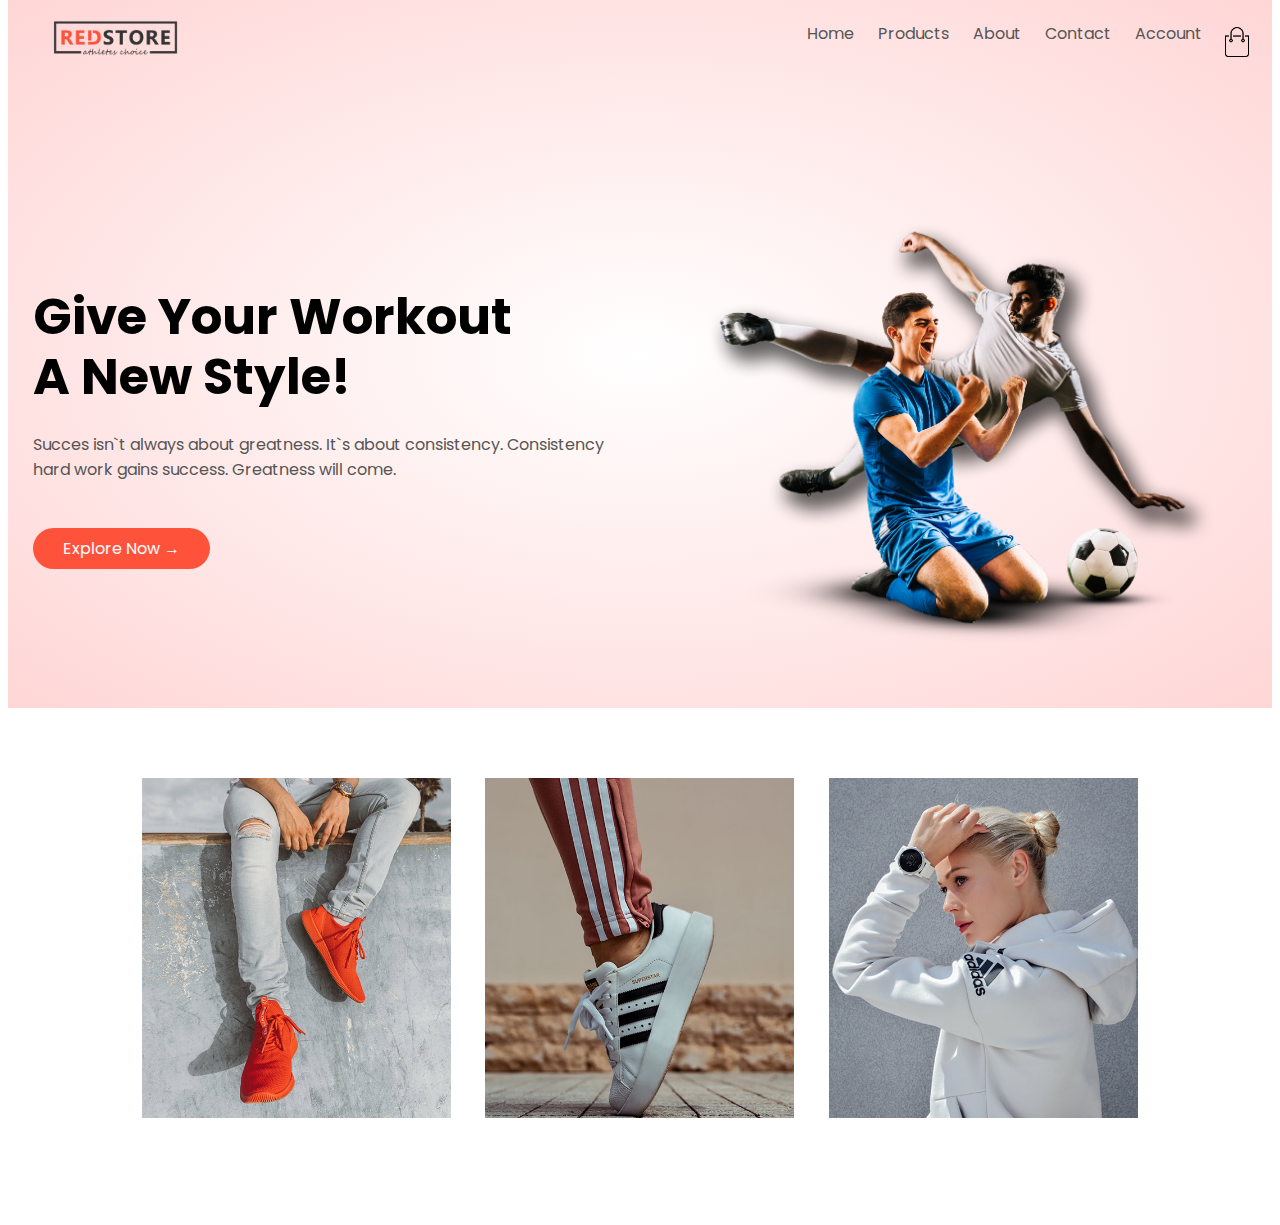
==== index.html @ fbb65ec2 "3" ====
<!DOCTYPE html>
<html lang="en">

<head>
	<meta charset="UTF-8">
	<meta http-equiv="X-UA-Compatible" content="IE=edge">
	<meta name="viewport" content="width=device-width, initial-scale=1.0">
	<title>RedStore | Ecommerce Website Design</title>

	<link rel="stylesheet" href="css/style.css">
	<link rel="stylesheet" href="https://fonts.googleapis.com/css2?family=Poppins:wght@300;400;500;600;700&display=swap">

</head>

<body>
	<div class="header">
		<div class="container">
			<div class="navbar">
				<div class="logo">
					<img src="images/logo.png" width="125px">
				</div>
				<nav>
					<ul>
						<li><a href="#">Home</a></li>
						<li><a href="#">Products</a></li>
						<li><a href="#">About</a></li>
						<li><a href="#">Contact</a></li>
						<li><a href="#">Account</a></li>
					</ul>
				</nav>
				<img src="images/cart.png" width="30px" height="30px">
			</div>
			<div class="row">
				<div class="col-2">
					<h1>Give Your Workout <br> A New Style!</h1>
					<p>Succes isn`t always about greatness. It`s about consistency. Consistency <br> hard work gains success.
						Greatness will come.</p>
					<a href="" class="btn">Explore Now &#8594;</a>
				</div>
				<div class="col-2">
					<img src="images/image1.png">
				</div>
			</div>
		</div>
	</div>

	<!-- --------featured categories---------- -->
	<div class="categories">
		<div class="small-container">
			<div class="row">
				<div class="col-3">
					<img src="images/category-1.jpg">
				</div>
				<div class="col-3">
					<img src="images/category-2.jpg">
				</div>
				<div class="col-3">
					<img src="images/category-3.jpg">
				</div>
			</div>
		</div>
		<div class="body durak"></div>
</body>

</html>
---- css/style.css ----
* {
	margin-top: 0;
	padding: 0;
	box-sizing: border-box;
}

body {
	font-family: "Poppins", sans-serif;
}

.header {
	background: radial-gradient(#fff, #ffd6d6);
}

.header .row {
	margin-top: 70px;
}

.container {
	max-width: 1300px;
	margin: auto;
	padding-left: 25px;
	/* padding-right: 25px; */
}

.navbar {
	display: flex;
	align-items: center;
	padding: 20px;
}

nav {
	flex: 1;
	text-align: right;
}

nav ul {
	display: inline-block;
	list-style-type: none;
}

nav ul li {
	display: inline-block;
	margin-right: 20px;
}

a {
	text-decoration: none;
	color: #555;
}
p {
	color: #555;
}

.row {
	display: flex;
	align-items: center;
	flex-wrap: wrap;
	justify-content: space-around;
}

.col-2 {
	flex-basis: 50%;
	min-width: 300px;
}

.col-2 img {
	max-width: 100%;
	padding: 50px;
}

.col-2 h1 {
	font-size: 50px;
	line-height: 60px;
	margin: 25px 0;
}

.btn {
	display: inline-block;
	background: #ff523b;
	color: #fff;
	padding: 8px 30px;
	margin: 30px 0;
	border-radius: 30px;
	transition: background 0.5s;
}

.btn:hover {
	background: #563434;
}

.small-container {
	max-width: 1080px;
	margin: auto;
	padding: 0 25px 0 25px;
}

.categories {
	margin: 70px 0;
}
.col-3 {
	flex-basis: 30%;
	min-width: 250px;
	margin-bottom: 30px;
}

.col-3 img {
	width: 100%;
}
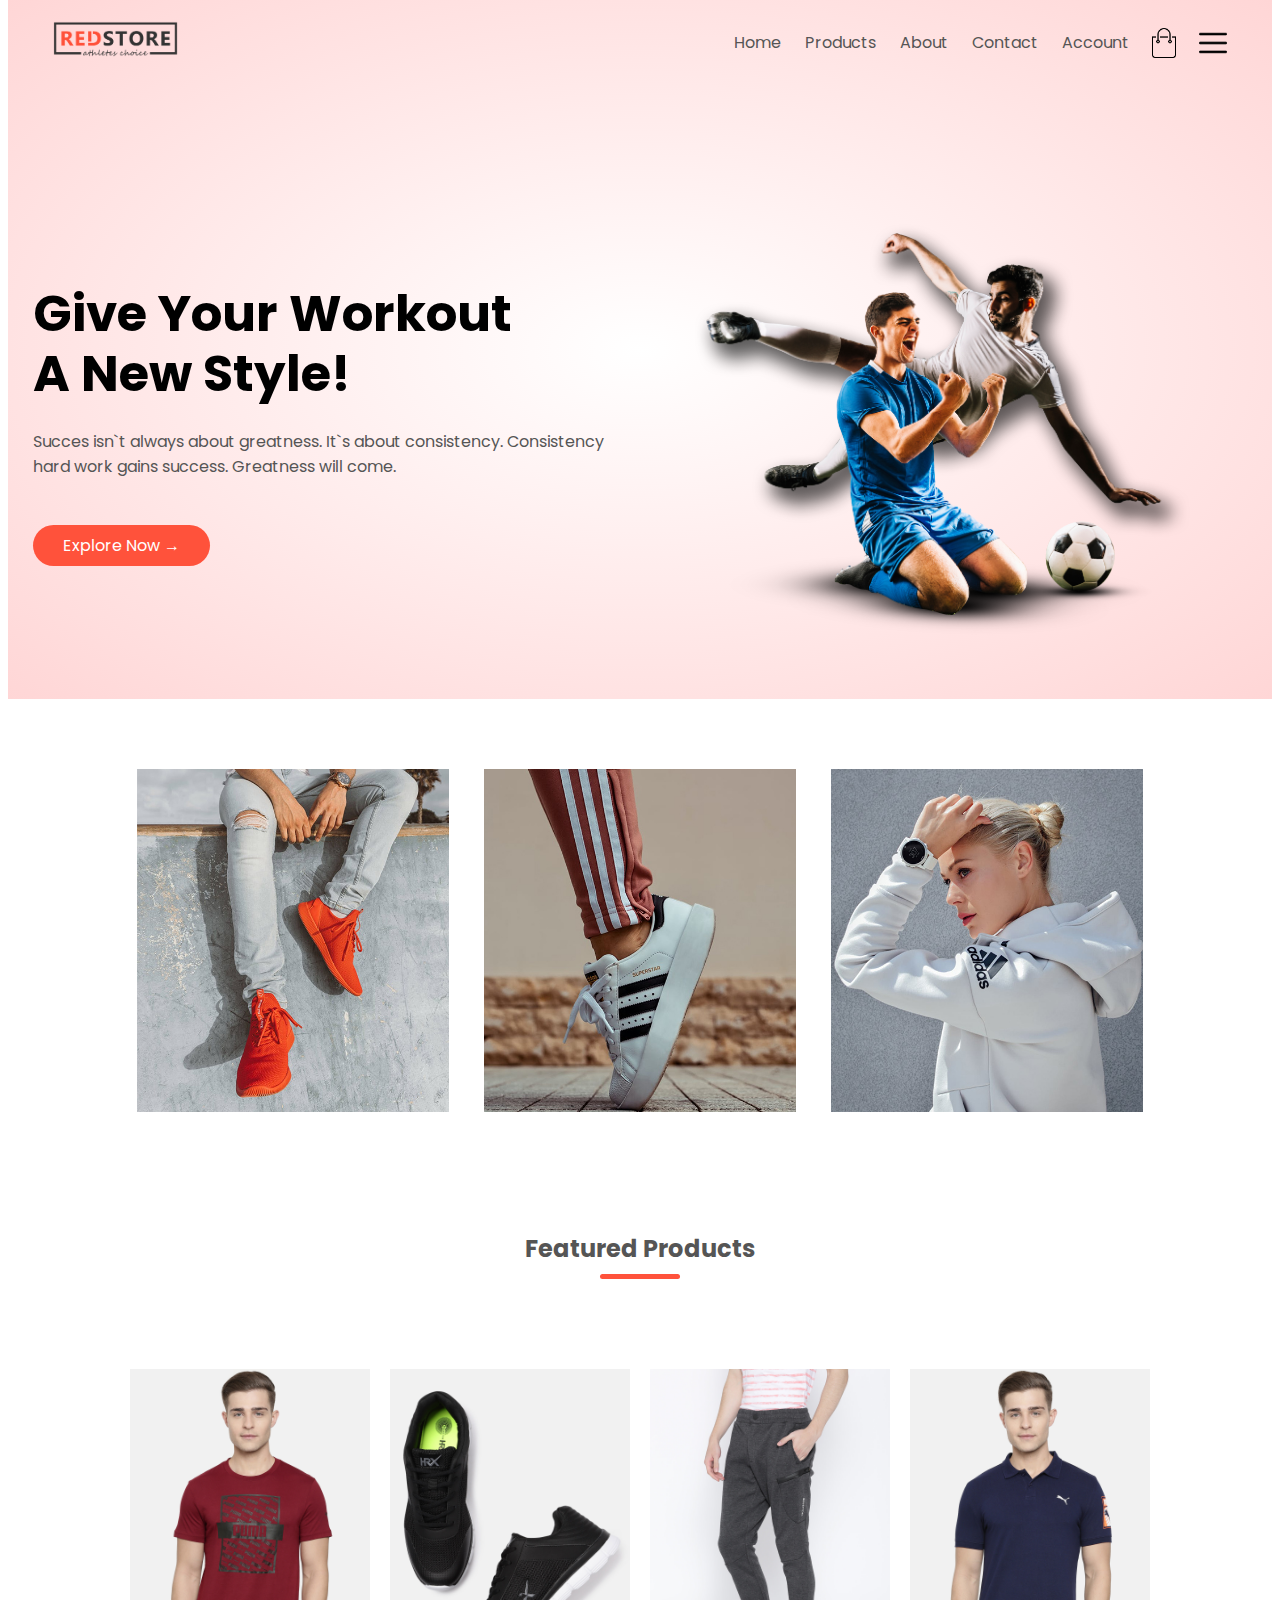
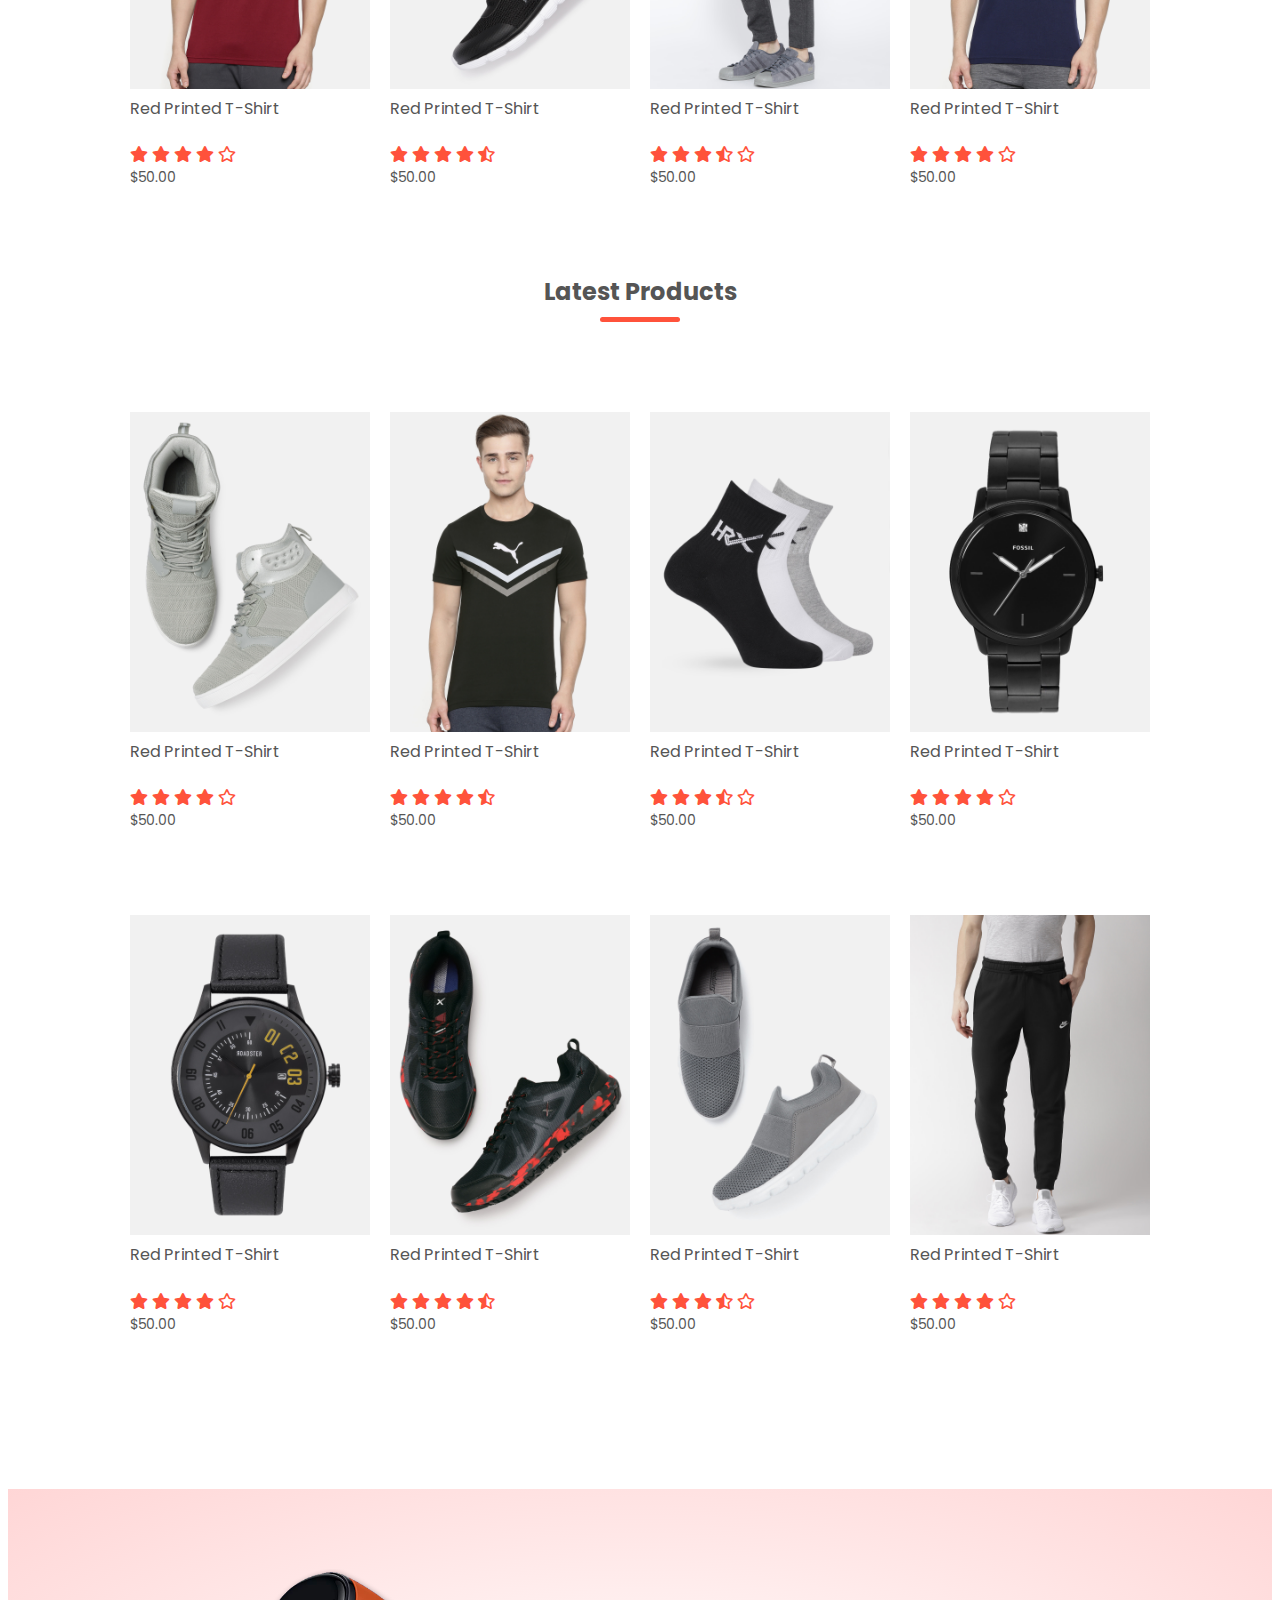
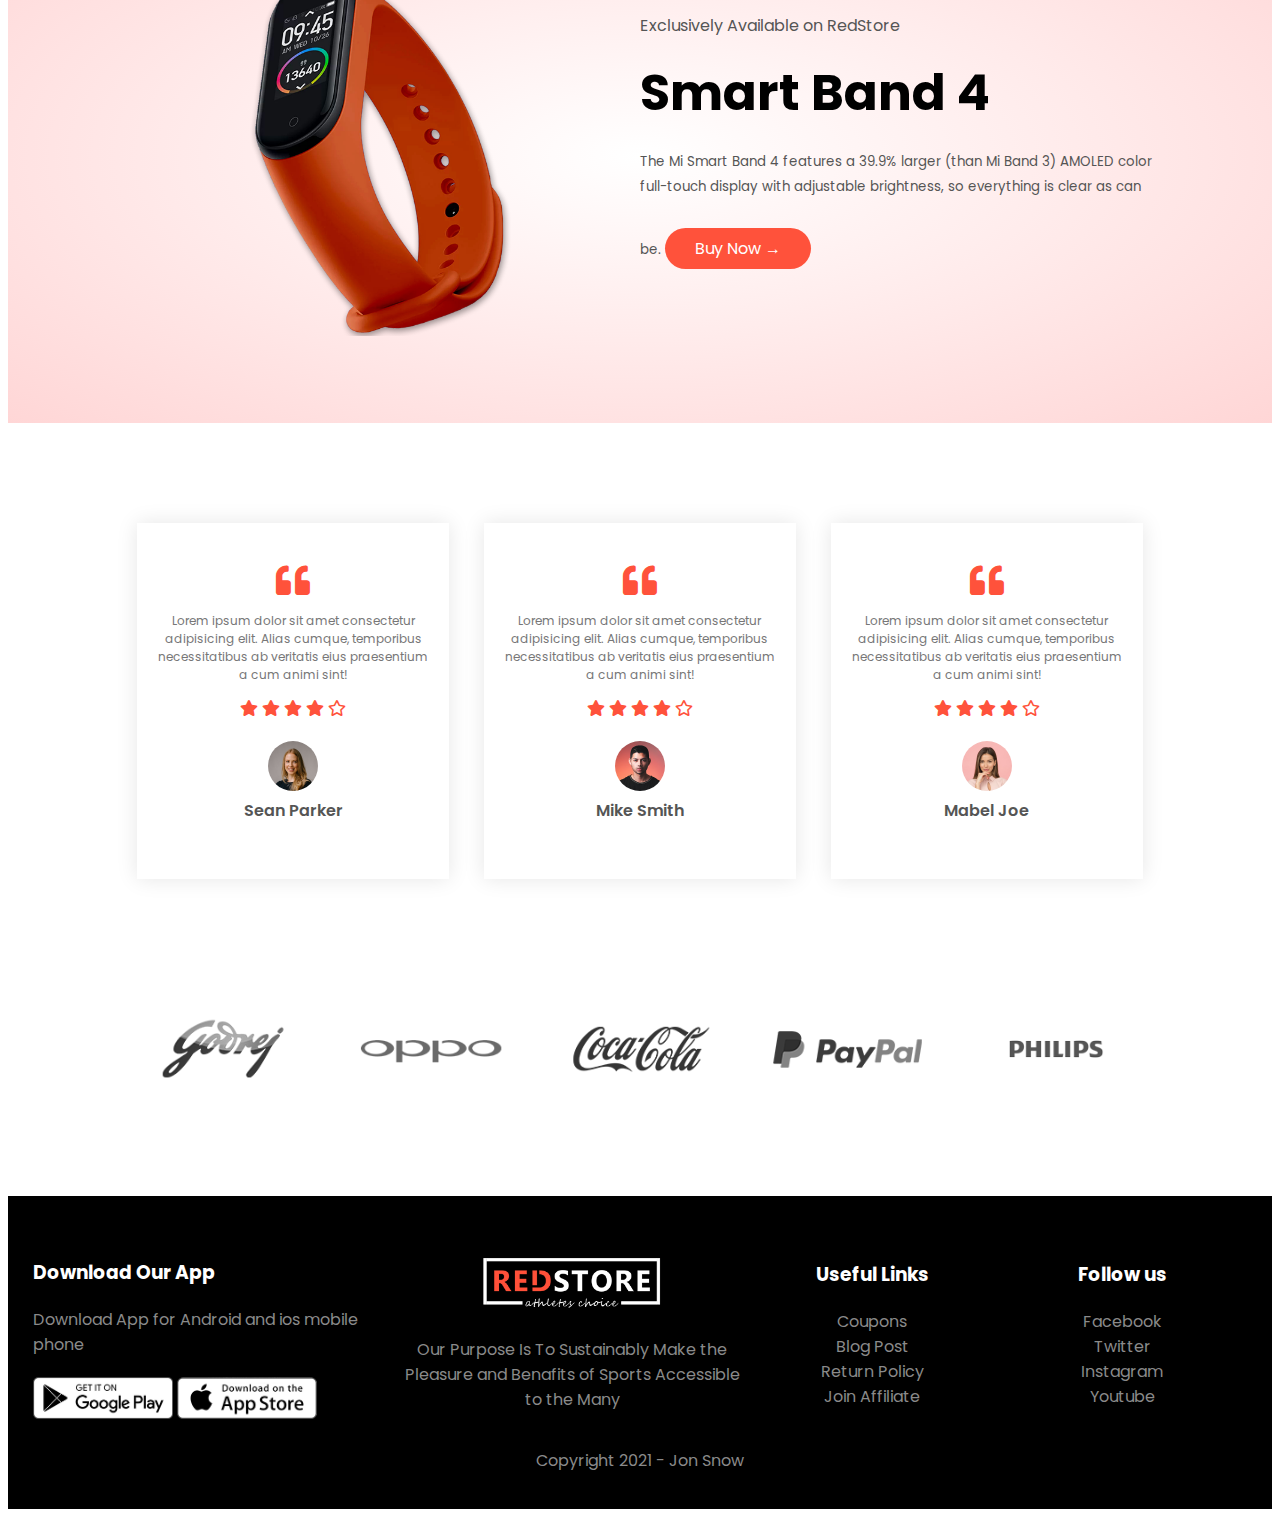
==== commit 2ac43fca: "10.09.2021 23:41" ====
--- a/index.html
+++ b/index.html
@@ -8,8 +8,9 @@
 	<title>RedStore | Ecommerce Website Design</title>
 
 	<link rel="stylesheet" href="css/style.css">
-	<link rel="stylesheet" href="https://fonts.googleapis.com/css2?family=Poppins:wght@300;400;500;600;700&display=swap">
-
+	<link href="https://fonts.googleapis.com/css2?family=Poppins:wght@300;400;500;600;700&display=swap" rel="stylesheet">
+	<link rel="stylesheet" type="text/css"
+		href="https://cdnjs.cloudflare.com/ajax/libs/font-awesome/5.15.4/css/all.min.css">
 </head>
 
 <body>
@@ -18,6 +19,7 @@
 			<div class="navbar">
 				<div class="logo">
 					<img src="images/logo.png" width="125px">
+
 				</div>
 				<nav>
 					<ul>
@@ -28,7 +30,8 @@
 						<li><a href="#">Account</a></li>
 					</ul>
 				</nav>
-				<img src="images/cart.png" width="30px" height="30px">
+				<img src="images/cart.png" class="cart-icon" width="30px" height="30px">
+				<img src="images/menu.png" class="menu-icon">
 			</div>
 			<div class="row">
 				<div class="col-2">
@@ -59,7 +62,320 @@
 				</div>
 			</div>
 		</div>
-		<div class="body durak"></div>
+	</div>
+
+
+	<!-- --------featured products---------- -->
+	<div class="small-container">
+		<h2 class="title">Featured Products</h2>
+		<div class="row">
+			<div class="col-4">
+				<img src="images/product-1.jpg" alt="">
+				<h4 ">Red Printed T-Shirt</h4>
+				<div class=" star">
+					<i class="fas fa-star"></i>
+					<i class="fas fa-star"></i>
+					<i class="fas fa-star"></i>
+					<i class="fas fa-star"></i>
+					<i class="far fa-star"></i>
+			</div>
+			<p>$50.00</p>
+		</div>
+
+		<div class="col-4">
+			<img src="images/product-2.jpg" alt="">
+			<h4>Red Printed T-Shirt</h4>
+			<div class="star">
+				<i class="fas fa-star"></i>
+				<i class="fas fa-star"></i>
+				<i class="fas fa-star"></i>
+				<i class="fas fa-star"></i>
+				<i class="fas fa-star-half-alt"></i>
+			</div>
+			<p>$50.00</p>
+		</div>
+		<div class="col-4">
+			<img src="images/product-3.jpg" alt="">
+			<h4 ">Red Printed T-Shirt</h4>
+				<div class=" star">
+				<i class="fas fa-star"></i>
+				<i class="fas fa-star"></i>
+				<i class="fas fa-star"></i>
+				<i class="fas fa-star-half-alt"></i>
+				<i class="far fa-star"></i>
+		</div>
+		<p>$50.00</p>
+	</div>
+	<div class="col-4">
+		<img src="images/product-4.jpg" alt="">
+		<h4>Red Printed T-Shirt</h4>
+		<div class="star">
+			<i class="fas fa-star"></i>
+			<i class="fas fa-star"></i>
+			<i class="fas fa-star"></i>
+			<i class="fas fa-star"></i>
+			<i class="far fa-star"></i>
+		</div>
+		<p>$50.00</p>
+	</div>
+
+	</div>
+	<h2 class="title"> Latest Products</h2>
+	<div class="row">
+		<div class="col-4">
+			<img src="images/product-5.jpg" alt="">
+			<h4 ">Red Printed T-Shirt</h4>
+				<div class=" star">
+				<i class="fas fa-star"></i>
+				<i class="fas fa-star"></i>
+				<i class="fas fa-star"></i>
+				<i class="fas fa-star"></i>
+				<i class="far fa-star"></i>
+		</div>
+		<p>$50.00</p>
+	</div>
+
+	<div class="col-4">
+		<img src="images/product-6.jpg" alt="">
+		<h4>Red Printed T-Shirt</h4>
+		<div class="star">
+			<i class="fas fa-star"></i>
+			<i class="fas fa-star"></i>
+			<i class="fas fa-star"></i>
+			<i class="fas fa-star"></i>
+			<i class="fas fa-star-half-alt"></i>
+		</div>
+		<p>$50.00</p>
+	</div>
+	<div class="col-4">
+		<img src="images/product-7.jpg" alt="">
+		<h4 ">Red Printed T-Shirt</h4>
+				<div class=" star">
+			<i class="fas fa-star"></i>
+			<i class="fas fa-star"></i>
+			<i class="fas fa-star"></i>
+			<i class="fas fa-star-half-alt"></i>
+			<i class="far fa-star"></i>
+	</div>
+	<p>$50.00</p>
+	</div>
+	<div class="col-4">
+		<img src="images/product-8.jpg" alt="">
+		<h4>Red Printed T-Shirt</h4>
+		<div class="star">
+			<i class="fas fa-star"></i>
+			<i class="fas fa-star"></i>
+			<i class="fas fa-star"></i>
+			<i class="fas fa-star"></i>
+			<i class="far fa-star"></i>
+		</div>
+		<p>$50.00</p>
+	</div>
+
+	</div>
+	<div class="row">
+		<div class="col-4">
+			<img src="images/product-9.jpg" alt="">
+			<h4 ">Red Printed T-Shirt</h4>
+				<div class=" star">
+				<i class="fas fa-star"></i>
+				<i class="fas fa-star"></i>
+				<i class="fas fa-star"></i>
+				<i class="fas fa-star"></i>
+				<i class="far fa-star"></i>
+		</div>
+		<p>$50.00</p>
+	</div>
+
+	<div class="col-4">
+		<img src="images/product-10.jpg" alt="">
+		<h4>Red Printed T-Shirt</h4>
+		<div class="star">
+			<i class="fas fa-star"></i>
+			<i class="fas fa-star"></i>
+			<i class="fas fa-star"></i>
+			<i class="fas fa-star"></i>
+			<i class="fas fa-star-half-alt"></i>
+		</div>
+		<p>$50.00</p>
+	</div>
+	<div class="col-4">
+		<img src="images/product-11.jpg" alt="">
+		<h4 ">Red Printed T-Shirt</h4>
+				<div class=" star">
+			<i class="fas fa-star"></i>
+			<i class="fas fa-star"></i>
+			<i class="fas fa-star"></i>
+			<i class="fas fa-star-half-alt"></i>
+			<i class="far fa-star"></i>
+	</div>
+	<p>$50.00</p>
+	</div>
+	<div class="col-4">
+		<img src="images/product-12.jpg" alt="">
+		<h4>Red Printed T-Shirt</h4>
+		<div class="star">
+			<i class="fas fa-star"></i>
+			<i class="fas fa-star"></i>
+			<i class="fas fa-star"></i>
+			<i class="fas fa-star"></i>
+			<i class="far fa-star"></i>
+		</div>
+		<p>$50.00</p>
+	</div>
+
+	</div>
+
+	</div>
+
+	<!-------------offer----------->
+
+
+	<div class="offer">
+		<div class="small-container">
+			<div class="row">
+				<div class="col-2">
+					<img src="images/exclusive.png" class="offer-img">
+				</div>
+				<div class="col-2">
+					<p>Exclusively Available on RedStore</p>
+					<h1>Smart Band 4</h1>
+					<small>The Mi Smart Band 4 features a 39.9% larger (than Mi Band 3) AMOLED color full-touch display with
+						adjustable brightness, so everything is clear as can be.</small>
+					<a href="" class="btn"> Buy Now &#8594;</a>
+
+				</div>
+			</div>
+		</div>
+	</div>
+
+
+	<!-- -----------testimonial------------- -->
+	<div class="testimonial">
+		<div class="small-container">
+			<div class="row">
+				<div class="col-3">
+					<i class="fas fa-quote-left"></i>
+					<p>Lorem ipsum dolor sit amet consectetur adipisicing elit. Alias cumque, temporibus necessitatibus ab
+						veritatis eius praesentium a cum animi sint!</p>
+					<div class=" star">
+						<i class="fas fa-star"></i>
+						<i class="fas fa-star"></i>
+						<i class="fas fa-star"></i>
+						<i class="fas fa-star"></i>
+						<i class="far fa-star"></i>
+					</div>
+					<img src="images/user-1.png" alt="">
+					<h3>Sean Parker</h3>
+				</div>
+
+				<div class="col-3">
+					<i class="fas fa-quote-left"></i>
+					<p>Lorem ipsum dolor sit amet consectetur adipisicing elit. Alias cumque, temporibus necessitatibus ab
+						veritatis eius praesentium a cum animi sint!</p>
+					<div class=" star">
+						<i class="fas fa-star"></i>
+						<i class="fas fa-star"></i>
+						<i class="fas fa-star"></i>
+						<i class="fas fa-star"></i>
+						<i class="far fa-star"></i>
+					</div>
+					<img src="images/user-2.png" alt="">
+					<h3>Mike Smith</h3>
+				</div>
+
+				<div class="col-3">
+					<i class="fas fa-quote-left"></i>
+					<p>Lorem ipsum dolor sit amet consectetur adipisicing elit. Alias cumque, temporibus necessitatibus ab
+						veritatis eius praesentium a cum animi sint!</p>
+					<div class=" star">
+						<i class="fas fa-star"></i>
+						<i class="fas fa-star"></i>
+						<i class="fas fa-star"></i>
+						<i class="fas fa-star"></i>
+						<i class="far fa-star"></i>
+					</div>
+					<img src="images/user-3.png" alt="">
+					<h3>Mabel Joe</h3>
+				</div>
+			</div>
+		</div>
+	</div>
+
+	<!-- -------------- brands ---------------- -->
+
+	<div class="brands">
+		<div class="small-container">
+			<div class="row">
+				<div class="col-5">
+					<img src="images/logo-godrej.png">
+				</div>
+
+				<div class="col-5">
+					<img src="images/logo-oppo.png">
+				</div>
+
+				<div class="col-5">
+					<img src="images/logo-coca-cola.png">
+				</div>
+
+				<div class="col-5">
+					<img src="images/logo-paypal.png">
+				</div>
+
+				<div class="col-5">
+					<img src="images/logo-philips.png">
+				</div>
+			</div>
+		</div>
+	</div>
+
+
+
+	<!-- ---------footer---------- -->
+
+
+	<div class="footer">
+		<div class="container">
+			<div class="row">
+				<div class="footer-col-1">
+					<h3>Download Our App</h3>
+
+					<p>Download App for Android and ios mobile phone</p>
+					<div class="app-logo">
+						<img src="images/play-store.png">
+						<img src="images/app-store.png">
+					</div>
+				</div>
+
+				<div class="footer-col-2">
+					<img src="images/logo-white.png" alt="">
+					<p>Our Purpose Is To Sustainably Make the Pleasure and Benafits of Sports Accessible to the Many</p>
+				</div>
+
+				<div class="footer-col-3">
+					<h3>Useful Links</h3>
+					<ul>
+						<li>Coupons</li>
+						<li>Blog Post</li>
+						<li>Return Policy</li>
+						<li>Join Affiliate</li>
+					</ul>
+				</div>
+
+				<div class="footer-col-4">
+					<h3>Follow us</h3>
+					<ul>
+						<li>Facebook</li>
+						<li>Twitter</li>
+						<li>Instagram</li>
+						<li>Youtube</li>
+				</div>
+
+				<p class="copyright">Copyright 2021 - Jon Snow</p>
+
+			</div>
+		</div>
 </body>
 
 </html>--- a/css/style.css
+++ b/css/style.css
@@ -20,7 +20,7 @@
 	max-width: 1300px;
 	margin: auto;
 	padding-left: 25px;
-	/* padding-right: 25px; */
+	padding-right: 25px;
 }
 
 .navbar {
@@ -36,6 +36,7 @@
 
 nav ul {
 	display: inline-block;
+	margin: 10px 0;
 	list-style-type: none;
 }
 
@@ -92,7 +93,7 @@
 .small-container {
 	max-width: 1080px;
 	margin: auto;
-	padding: 0 25px 0 25px;
+	padding: 0 20px 0 20px;
 }
 
 .categories {
@@ -107,3 +108,196 @@
 .col-3 img {
 	width: 100%;
 }
+
+.col-4 {
+	flex-basis: 25%;
+	padding: 10px;
+	min-width: 200px;
+	margin: 0 0 50px 0;
+	transition: transform 0.5s;
+}
+.col-4 img {
+	width: 100%;
+}
+
+.title {
+	text-align: center;
+	margin: 0 auto 80px;
+	position: relative;
+	line-height: 60px;
+	color: #555;
+}
+
+.title::after {
+	content: "";
+	background: #ff523b;
+	width: 80px;
+	height: 5px;
+	border-radius: 5px;
+	position: absolute;
+	bottom: 0;
+	left: 50%;
+	transform: translateX(-50%);
+}
+
+h4 {
+	color: #555;
+	font-weight: normal;
+}
+.col-4 p {
+	font-size: 14px;
+}
+
+.star {
+	color: #ff523b;
+}
+
+.col-4:hover {
+	transform: translateY(-5px);
+}
+
+.offer {
+	background: radial-gradient(#fff, #ffd6d6);
+	margin: 80px 0 0 0;
+	padding: 30px 0;
+}
+.col-2 .offer-img {
+	padding: 50px;
+}
+
+small {
+	color: #555;
+}
+
+/* -----------testimonial---------- */
+
+.testimonial {
+	padding: 100px 0 0 0;
+}
+
+.testimonial .col-3 {
+	text-align: center;
+	padding: 40px 20px;
+	box-shadow: 0 0 20px 0px rgba(0, 0, 0, 0.1);
+	cursor: pointer;
+	transition: transform 0.5s;
+}
+
+.testimonial .col-3 img {
+	width: 50px;
+	margin: 20px 0 0 0;
+	border-radius: 50%;
+}
+
+.testimonial .col-3:hover {
+	transform: translateY(-10px);
+}
+
+.testimonial .fas.fa-quote-left {
+	font-size: 34px;
+	color: #ff523b;
+}
+
+.col-3 p {
+	font-size: 12px;
+	margin: 12px 0;
+	color: #777;
+}
+
+.testimonial .col-3 h3 {
+	font-weight: 600;
+	color: #555;
+	font-size: 16px;
+}
+
+/* ---------------brands---------- */
+
+.brands {
+	margin: 100px auto;
+}
+
+.col-5 {
+	width: 160px;
+}
+
+.col-5 img {
+	width: 100%;
+	cursor: pointer;
+	filter: grayscale(100%);
+}
+
+.col-5 img:hover {
+	filter: grayscale(0);
+}
+
+/* ---------footer-------- */
+
+.footer {
+	display: flex;
+	flex-direction: column;
+	background: #000;
+	color: #8a8a8a;
+	font-style: 14px;
+	padding: 60px 0 20px;
+}
+
+.footer p {
+	color: #8a8a8a;
+}
+
+.footer h3 {
+	color: #fff;
+	margin: 0 0 20px 0;
+}
+
+.footer-col-1,
+.footer-col-2,
+.footer-col-3,
+.footer-col-4 {
+	min-width: 250px;
+	margin: 0 0 20px 0;
+}
+
+.footer-col-1 {
+	flex-basis: 30%;
+}
+
+.footer-col-2 {
+	flex: 1;
+	text-align: center;
+}
+.footer-col-2 img {
+	width: 180px;
+	margin: 0 0 20px 0;
+}
+
+.footer-col-3,
+.footer-col-4 {
+	flex-basis: 12%;
+	text-align: center;
+}
+
+ul {
+	list-style-type: none;
+}
+
+.app-logo {
+	margin: 20px 0 0 0;
+}
+
+.app-logo img {
+	width: 140px;
+}
+
+.copyright {
+	text-align: center;
+}
+
+.cart-icon {
+	margin: ;
+}
+
+.menu-icon {
+	width: 28px;
+	margin: 0 0 0 20px;
+}
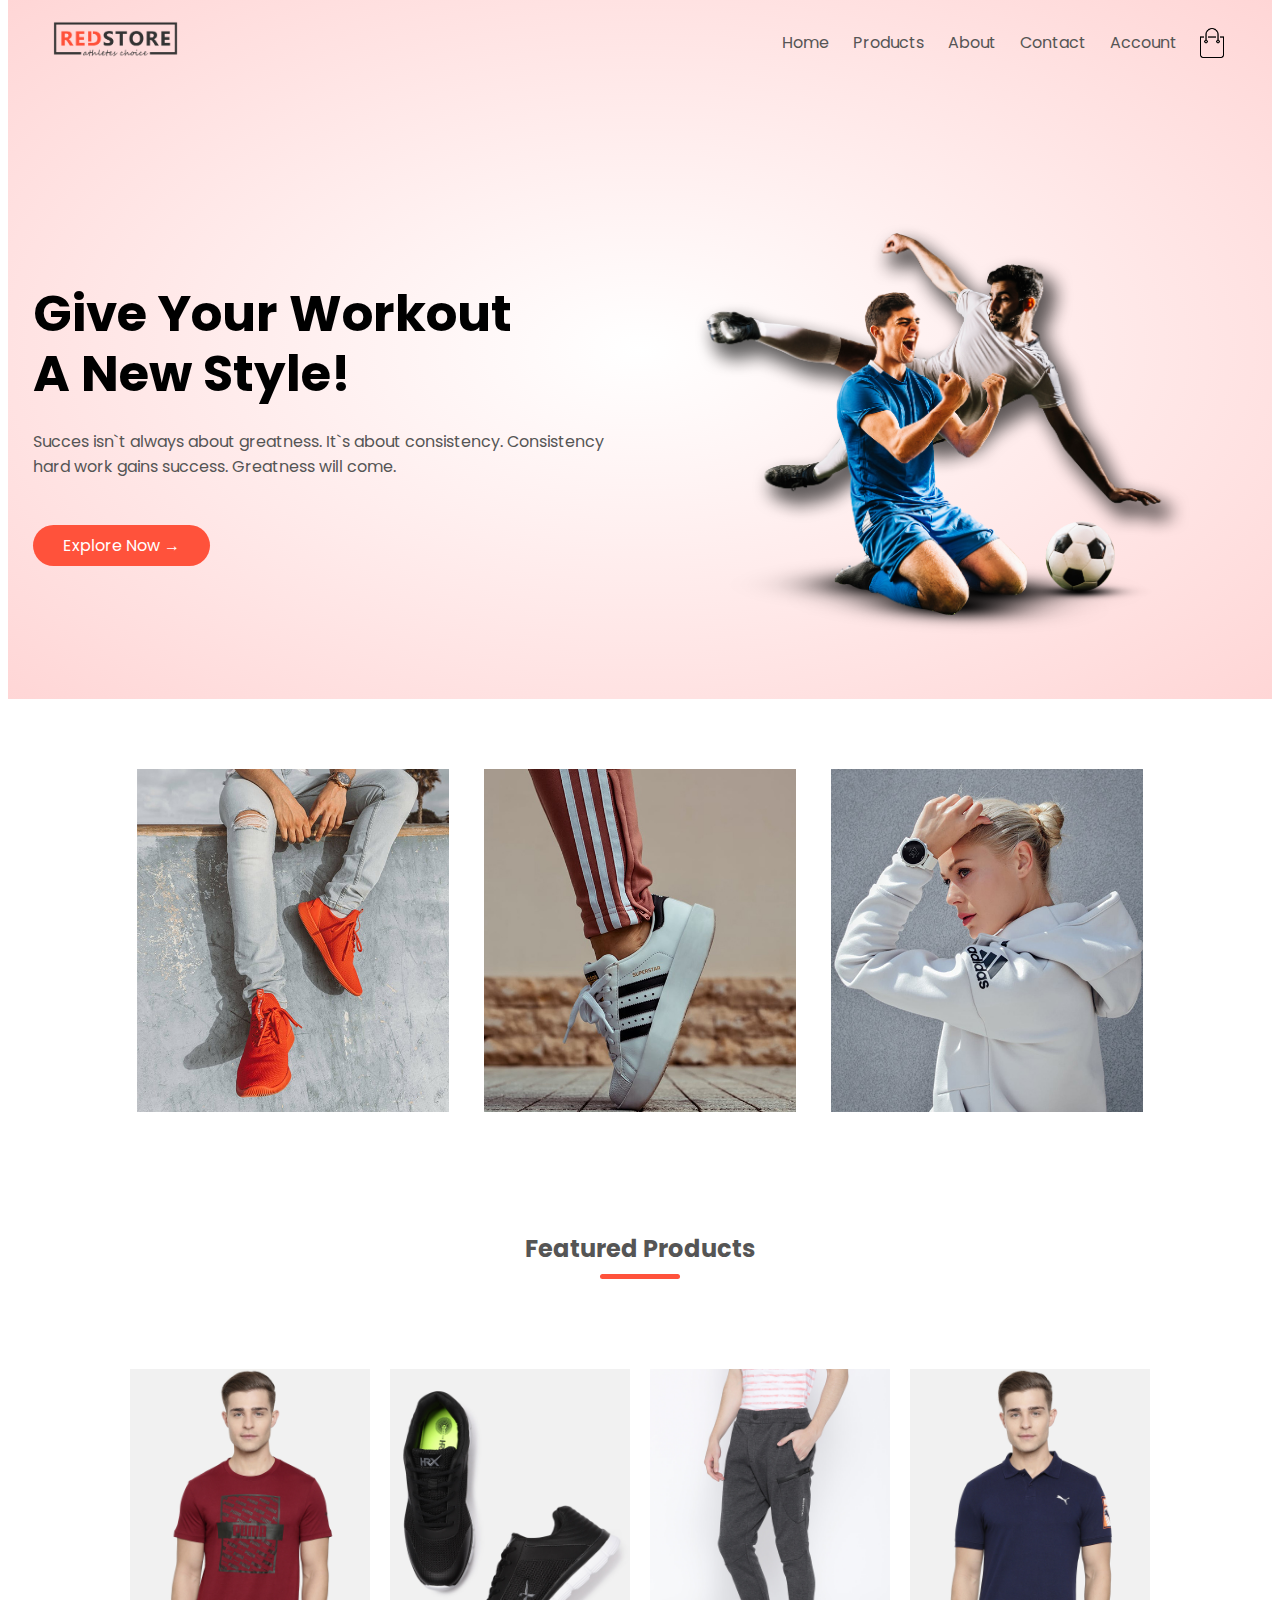
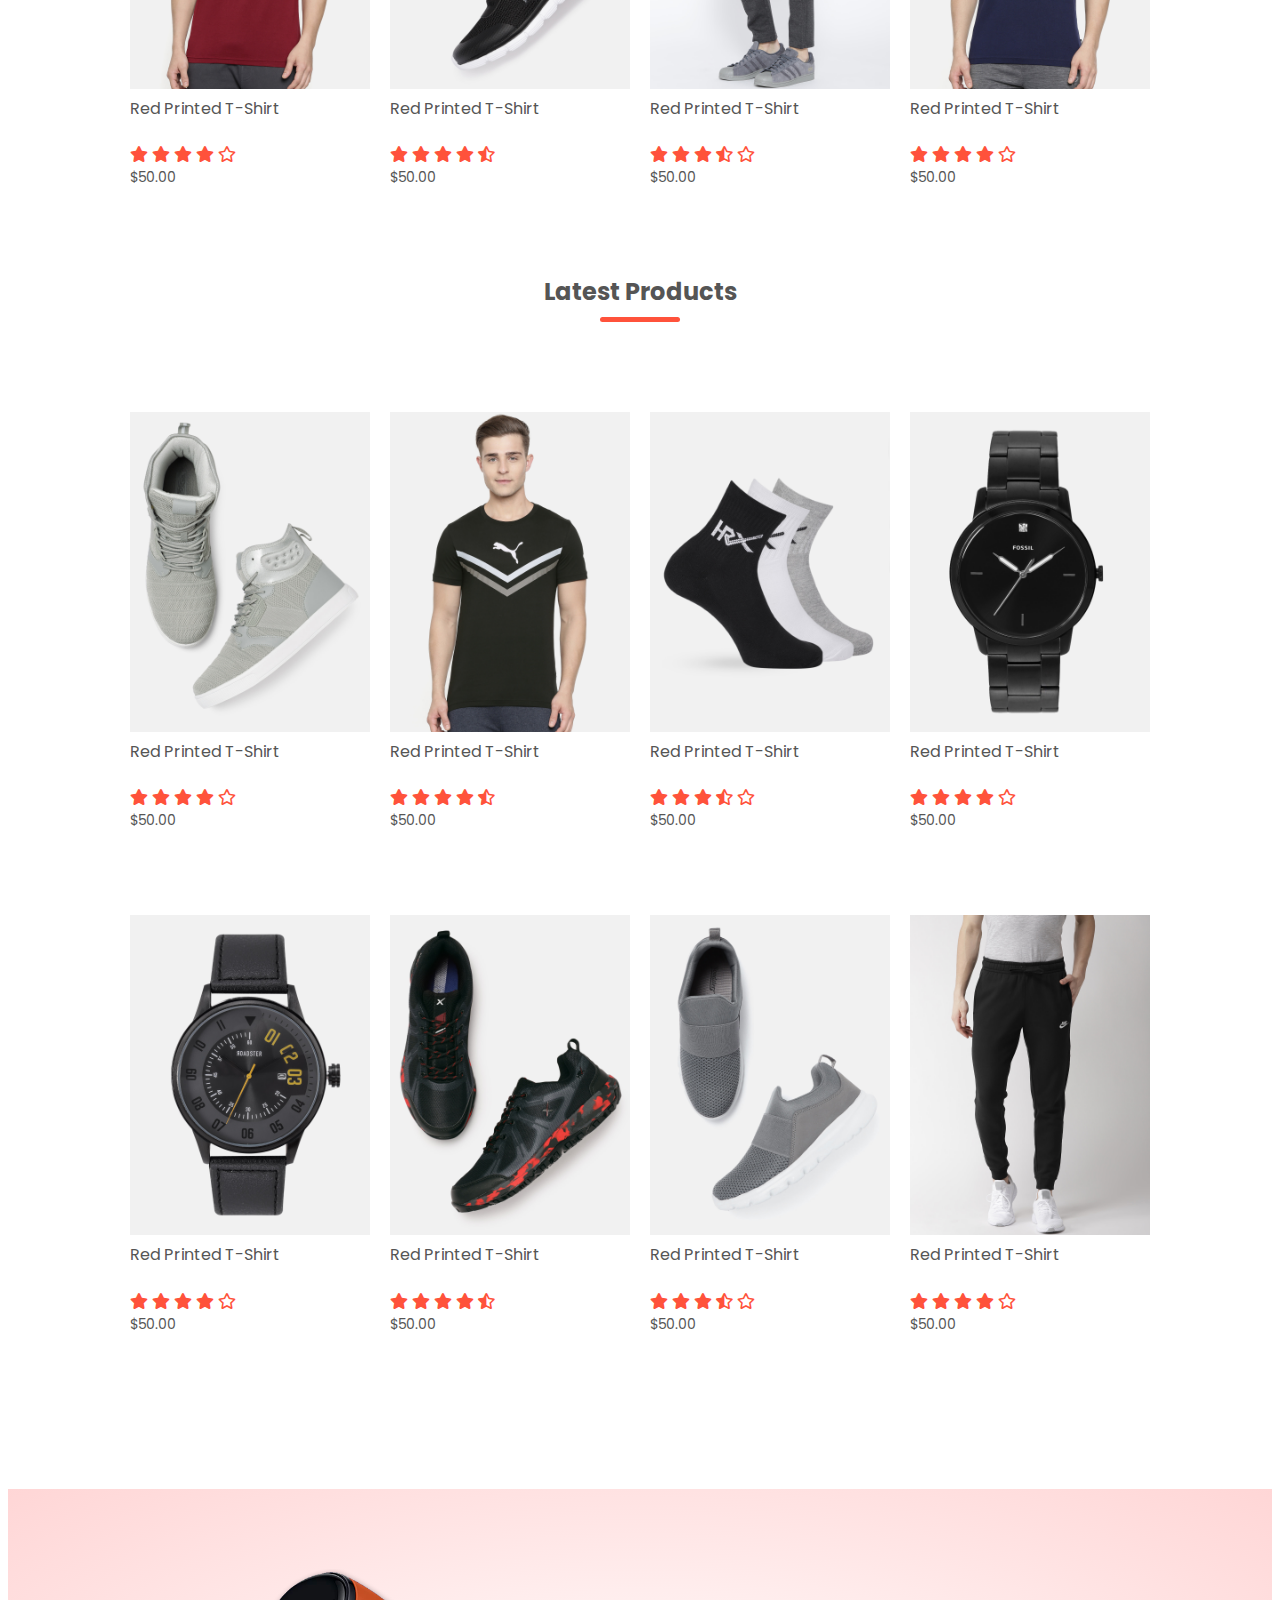
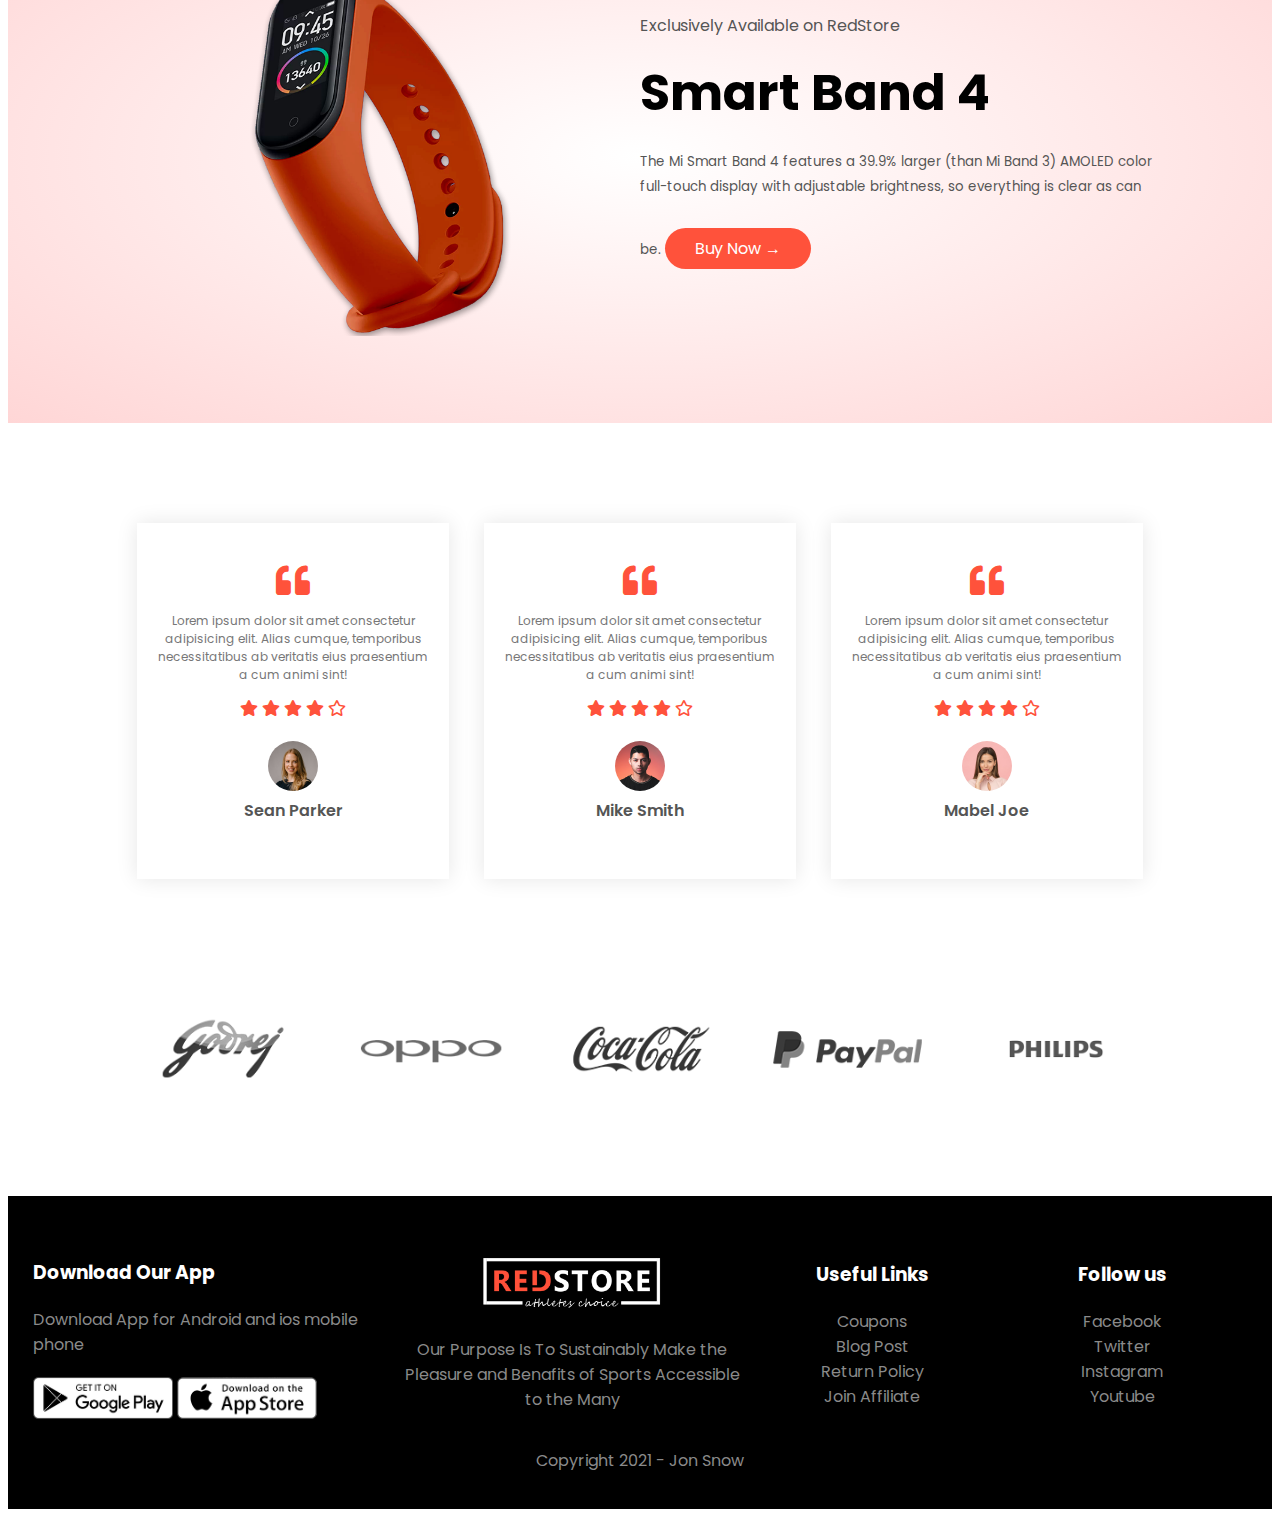
==== commit eaa7312a: "28.09.21_12:17" ====
--- a/index.html
+++ b/index.html
@@ -22,7 +22,7 @@
 
 				</div>
 				<nav>
-					<ul>
+					<ul id="MenuItems">
 						<li><a href="#">Home</a></li>
 						<li><a href="#">Products</a></li>
 						<li><a href="#">About</a></li>
@@ -31,7 +31,7 @@
 					</ul>
 				</nav>
 				<img src="images/cart.png" class="cart-icon" width="30px" height="30px">
-				<img src="images/menu.png" class="menu-icon">
+				<img src="images/menu.png" class="menu-icon" onclick="menutoggle()">
 			</div>
 			<div class="row">
 				<div class="col-2">
@@ -376,6 +376,25 @@
 
 			</div>
 		</div>
+
+
+
+		<script>
+
+			var MenuItems = document.getElementById('MenuItems');
+
+			MenuItems.style.maxHeight = "0px";
+			function menutoggle() {
+				if (MenuItems.style.maxHeight == "0px") {
+					MenuItems.style.maxHeight = "200px";
+				};
+	else {
+					MenuItems.style.maxHeight = "0px";
+				};
+			};
+
+		</script>
 </body>
 
+
 </html>--- a/css/style.css
+++ b/css/style.css
@@ -43,6 +43,10 @@
 nav ul li {
 	display: inline-block;
 	margin-right: 20px;
+}
+
+nav ul li a:hover {
+	color: #ff523b;
 }
 
 a {
@@ -293,11 +297,34 @@
 	text-align: center;
 }
 
-.cart-icon {
+/* .cart-icon {
 	margin: ;
-}
+} */
 
 .menu-icon {
 	width: 28px;
 	margin: 0 0 0 20px;
-}
+	display: none;
+}
+
+/* ---------------media query for menu----- */
+
+@media only screen and (max-width: 800px) {
+	nav ul {
+		position: absolute;
+		top: 70px;
+		left: 0;
+		background: #333;
+		width: 100%;
+	}
+	nav ul li {
+		display: block;
+		margin: 10px 50px 10px 0;
+	}
+	nav ul li a {
+		color: #fff;
+	}
+	.menu-icon {
+		display: block;
+	}
+}
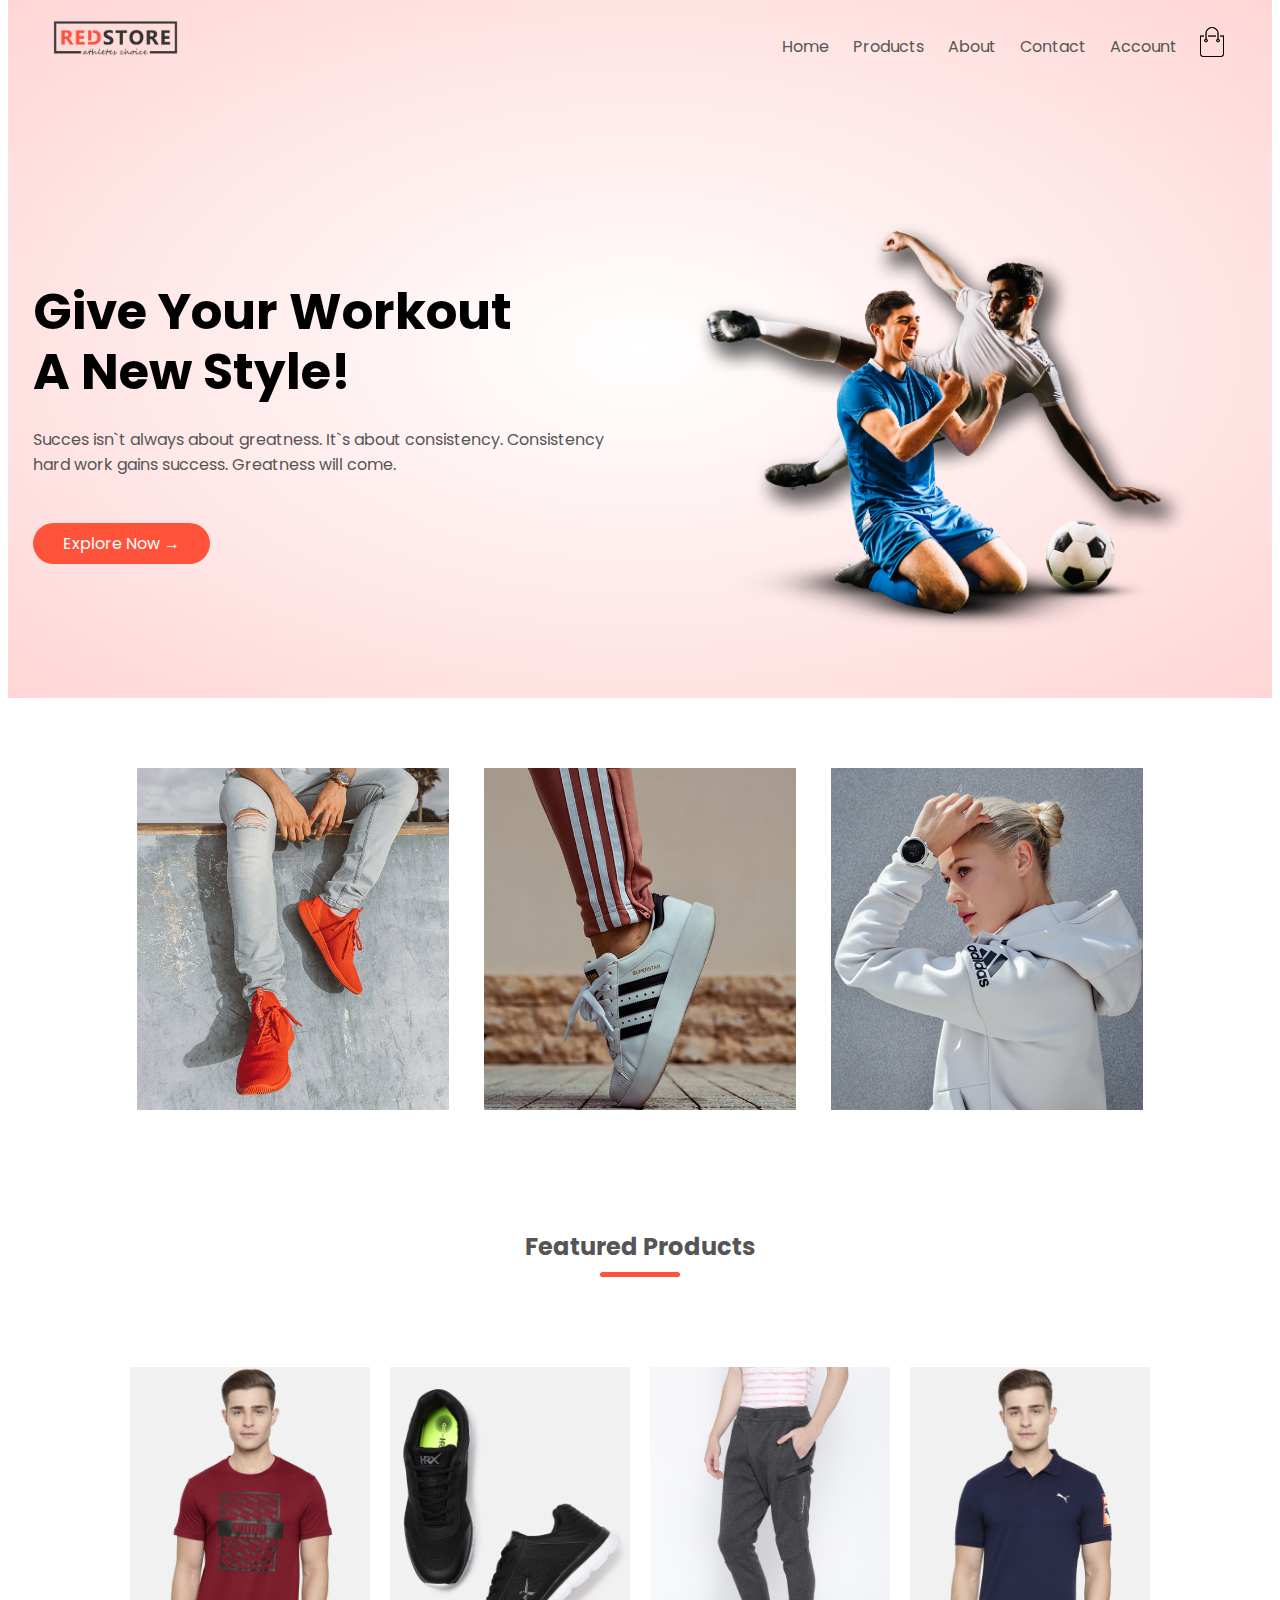
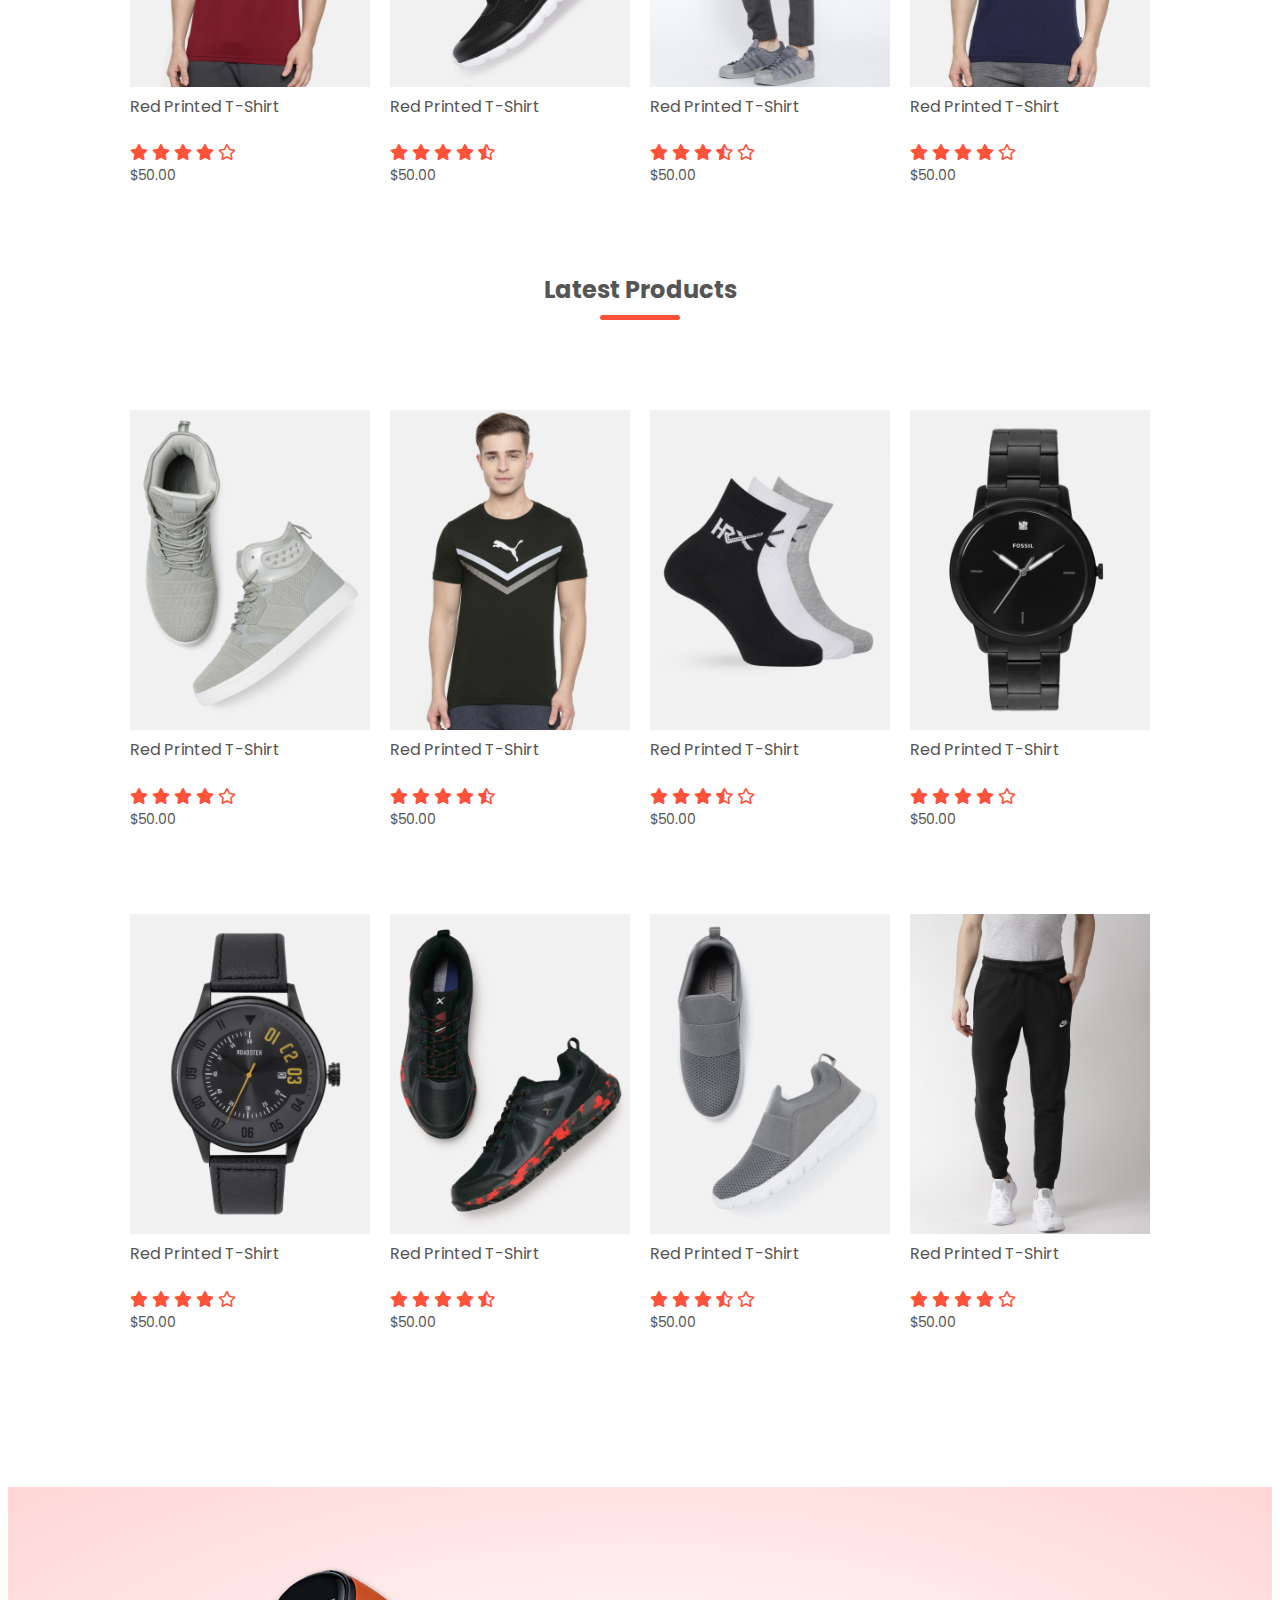
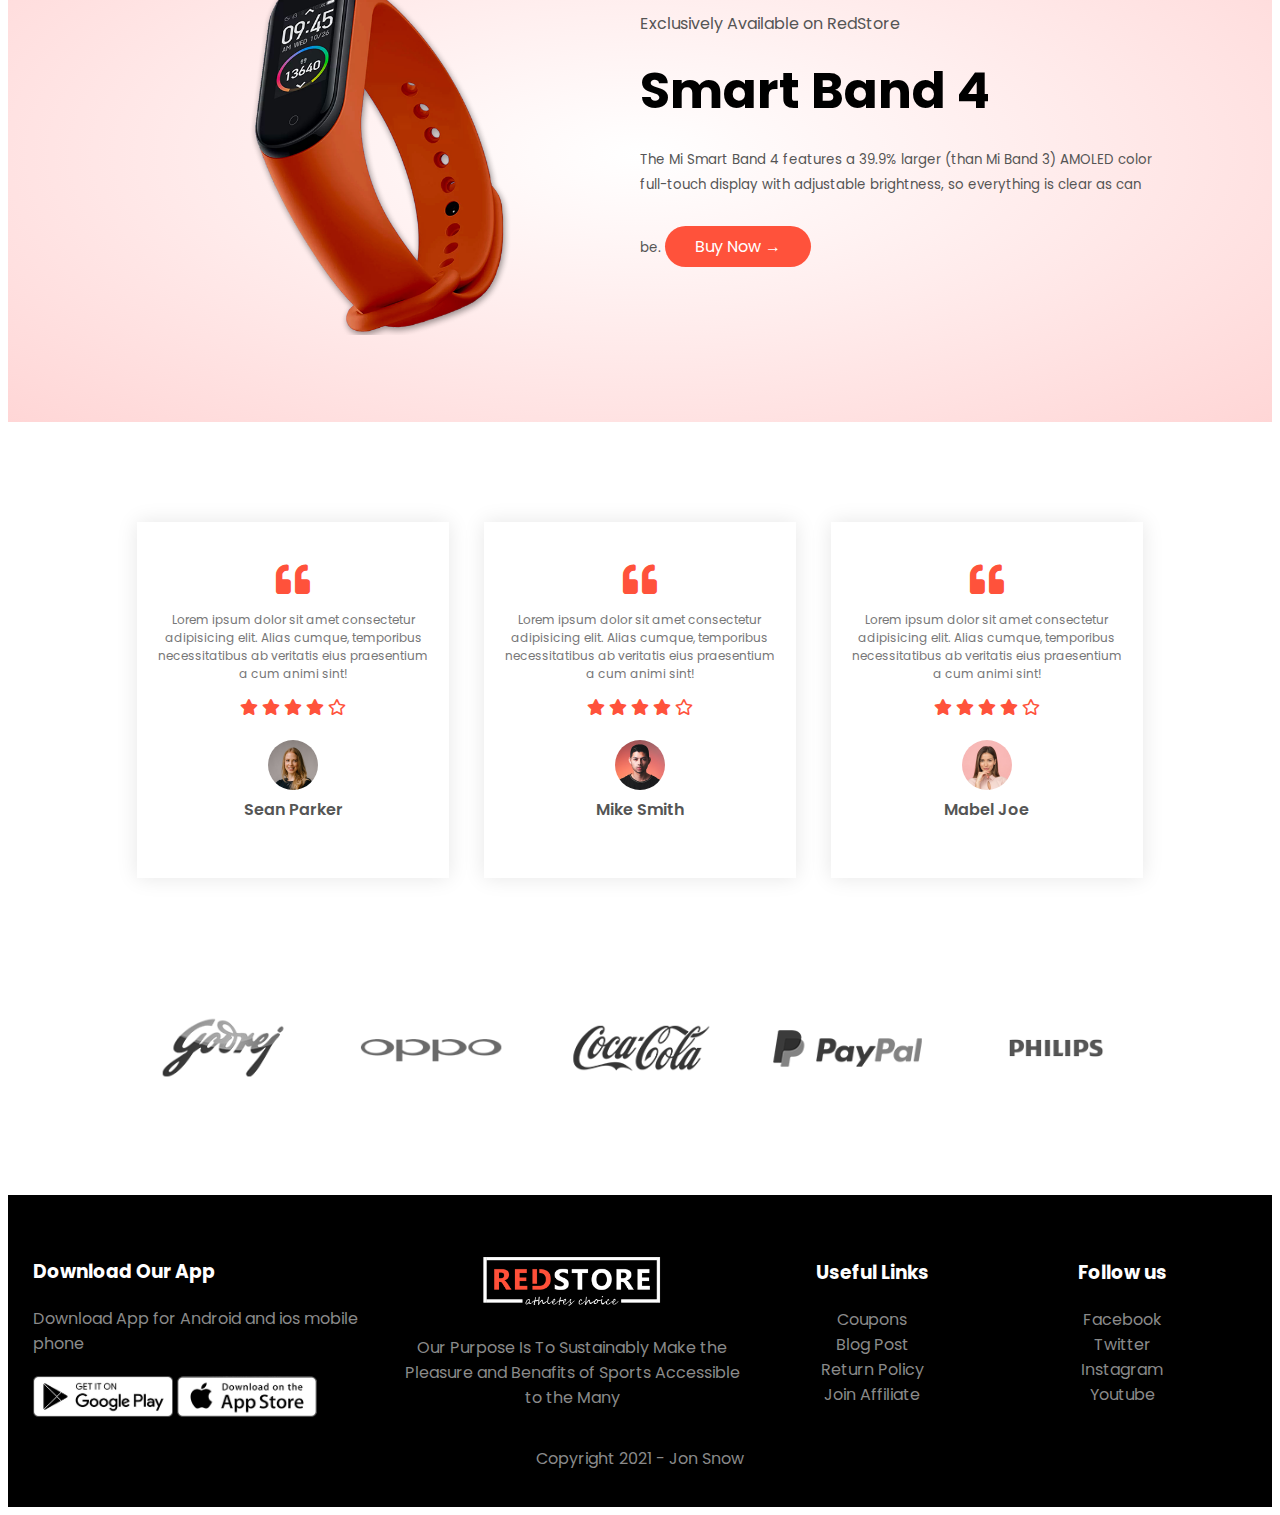
==== commit 43c6a815: "30.09.2021" ====
--- a/index.html
+++ b/index.html
@@ -14,6 +14,8 @@
 </head>
 
 <body>
+	<!-- -----------------header---------------- -->
+
 	<div class="header">
 		<div class="container">
 			<div class="navbar">
@@ -47,7 +49,10 @@
 		</div>
 	</div>
 
+
 	<!-- --------featured categories---------- -->
+
+
 	<div class="categories">
 		<div class="small-container">
 			<div class="row">
@@ -66,6 +71,8 @@
 
 
 	<!-- --------featured products---------- -->
+
+
 	<div class="small-container">
 		<h2 class="title">Featured Products</h2>
 		<div class="row">
@@ -228,6 +235,7 @@
 
 	</div>
 
+
 	<!-------------offer----------->
 
 
@@ -251,6 +259,7 @@
 
 
 	<!-- -----------testimonial------------- -->
+
 	<div class="testimonial">
 		<div class="small-container">
 			<div class="row">
@@ -331,9 +340,7 @@
 	</div>
 
 
-
 	<!-- ---------footer---------- -->
-
 
 	<div class="footer">
 		<div class="container">
@@ -376,25 +383,14 @@
 
 			</div>
 		</div>
-
-
-
-		<script>
-
-			var MenuItems = document.getElementById('MenuItems');
-
-			MenuItems.style.maxHeight = "0px";
-			function menutoggle() {
-				if (MenuItems.style.maxHeight == "0px") {
-					MenuItems.style.maxHeight = "200px";
-				};
-	else {
-					MenuItems.style.maxHeight = "0px";
-				};
-			};
-
-		</script>
+	</div>
+
+
+
+	<script src="js/script.js"></script>
+
+
+
 </body>
 
-
 </html>--- a/css/style.css
+++ b/css/style.css
@@ -243,6 +243,7 @@
 	color: #8a8a8a;
 	font-style: 14px;
 	padding: 60px 0 20px;
+	max-height: 100%;
 }
 
 .footer p {
@@ -297,12 +298,13 @@
 	text-align: center;
 }
 
-/* .cart-icon {
-	margin: ;
-} */
+.cart-icon {
+	cursor: pointer;
+}
 
 .menu-icon {
 	width: 28px;
+	cursor: pointer;
 	margin: 0 0 0 20px;
 	display: none;
 }
@@ -316,6 +318,8 @@
 		left: 0;
 		background: #333;
 		width: 100%;
+		overflow: hidden;
+		transition: max-height 0.5s;
 	}
 	nav ul li {
 		display: block;
@@ -328,3 +332,16 @@
 		display: block;
 	}
 }
+
+/* -------media query for less than 600 screen size------ */
+@media only screen and (max-width: 600px) {
+	.row {
+		text-align: center;
+	}
+
+	.col-2,
+	.col-3,
+	.col-4 {
+		flex-basis: 100%;
+	}
+}
